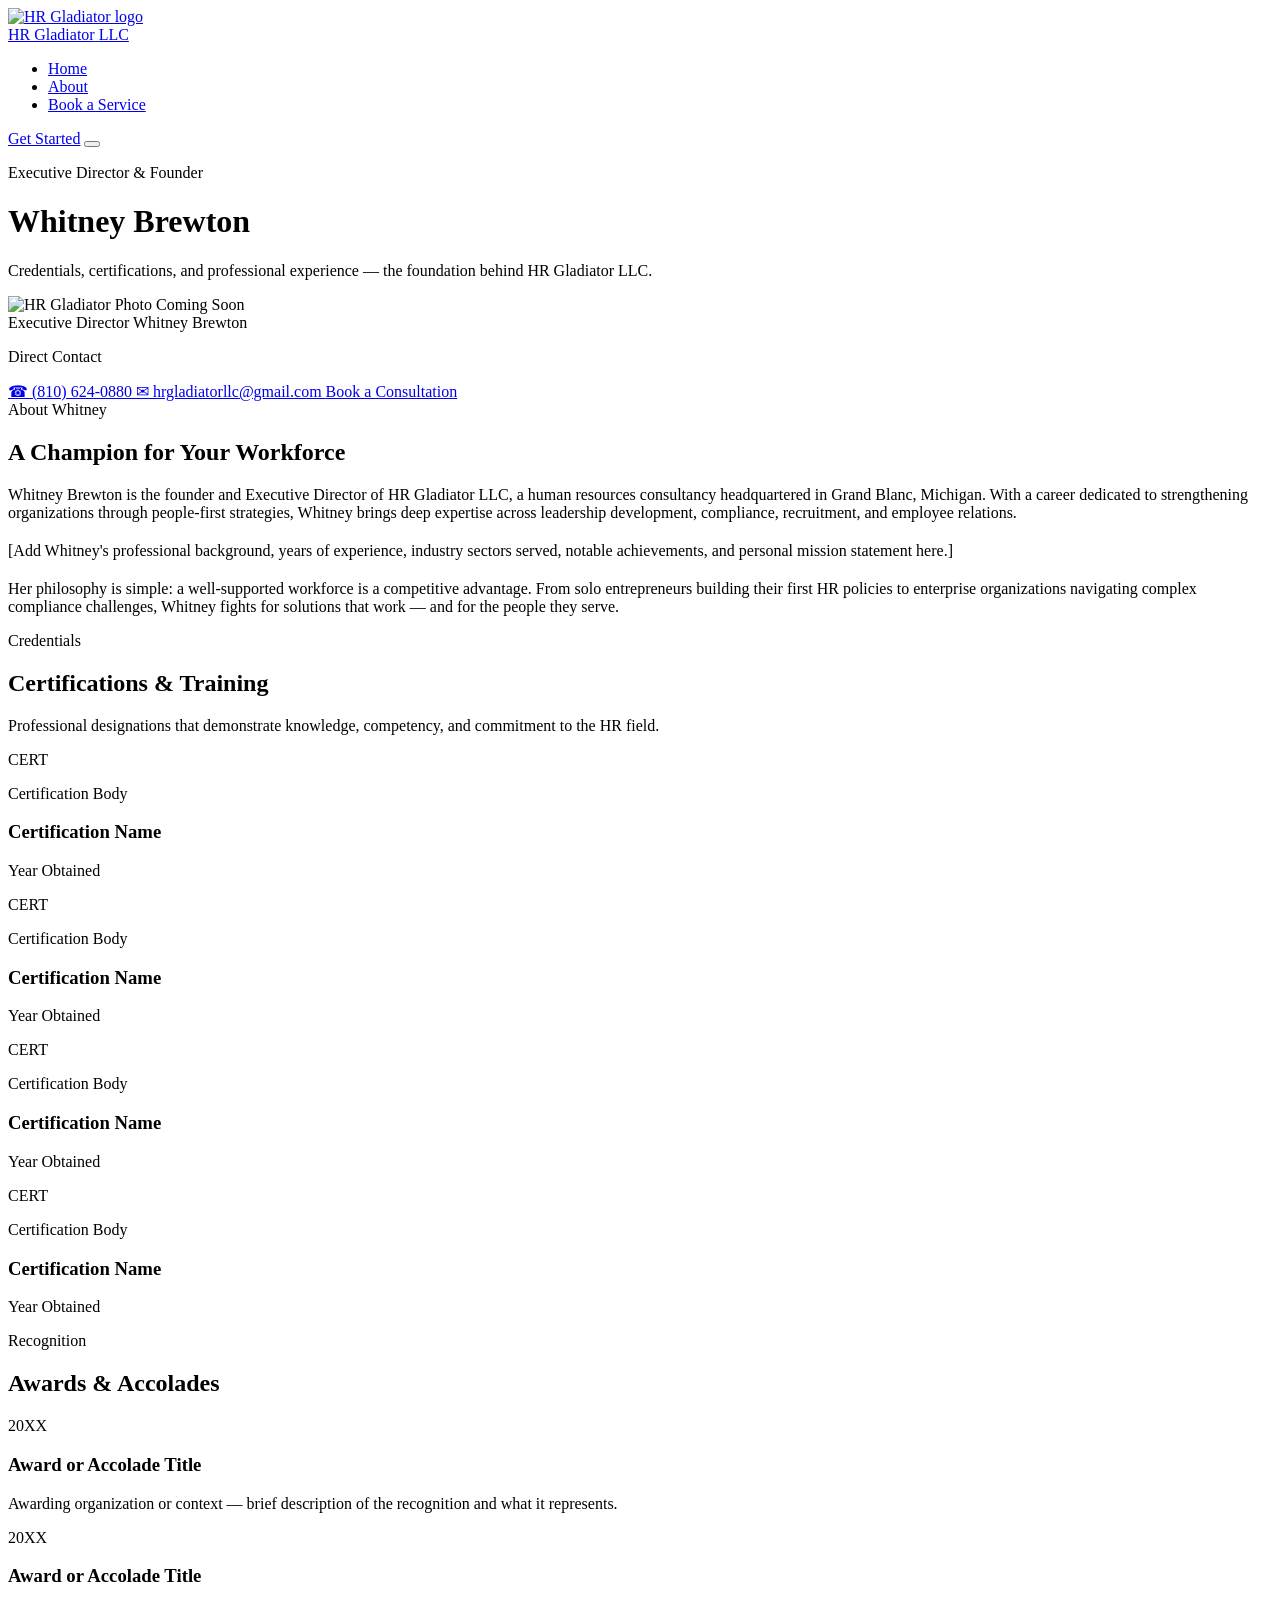
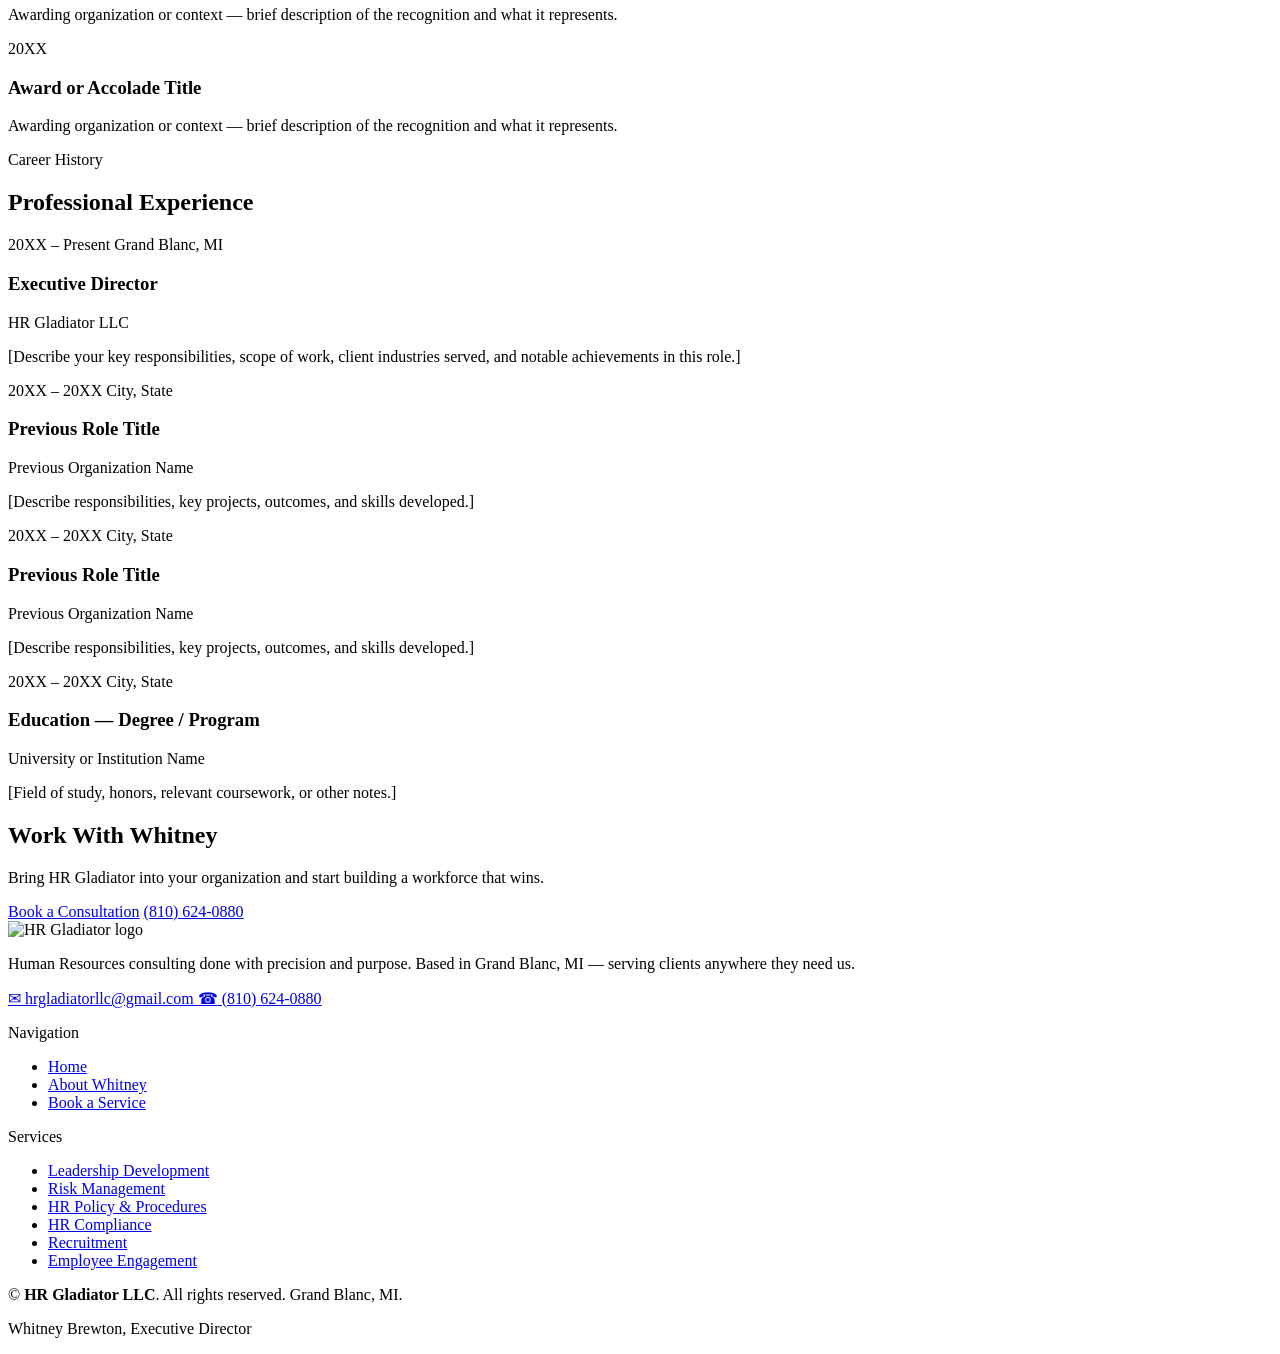
==== about.html @ ff7f99c1 "Added Bones to UI/UX Functions" ====
<!DOCTYPE html>
<html lang="en">
<head>
  <meta charset="UTF-8" />
  <meta name="viewport" content="width=device-width, initial-scale=1.0" />
  <title>About Whitney Brewton — HR Gladiator LLC</title>
  <meta name="description" content="Meet Whitney Brewton, Executive Director of HR Gladiator LLC — her credentials, certifications, and professional experience." />
  <link rel="stylesheet" href="css/styles.css" />
  <link rel="stylesheet" href="css/about.css" />
  <link rel="icon" type="image/png" href="assets/logo-transparent.png" />
</head>
<body>

  <!-- ===== NAVIGATION ===== -->
  <nav class="nav" role="navigation" aria-label="Main navigation">
    <div class="nav__inner">
      <a href="index.html" class="nav__logo" aria-label="HR Gladiator home">
        <img src="assets/logo-transparent.png" alt="HR Gladiator logo" />
        <div class="nav__logo-text">
          <span class="nav__logo-name">HR Gladiator</span>
          <span class="nav__logo-sub">LLC</span>
        </div>
      </a>

      <ul class="nav__links" role="list">
        <li><a href="index.html"   class="nav__link">Home</a></li>
        <li><a href="about.html"   class="nav__link">About</a></li>
        <li><a href="contact.html" class="nav__link">Book a Service</a></li>
      </ul>

      <a href="contact.html" class="btn btn-primary nav__cta">Get Started</a>

      <button class="nav__hamburger" aria-label="Toggle menu" aria-expanded="false">
        <span></span><span></span><span></span>
      </button>
    </div>
  </nav>

  <!-- ===== PAGE HEADER ===== -->
  <header class="page-header">
    <div class="page-header__inner">
      <p class="page-header__label">Executive Director & Founder</p>
      <h1 class="page-header__title">Whitney <span>Brewton</span></h1>
      <p class="page-header__sub">Credentials, certifications, and professional experience — the foundation behind HR Gladiator LLC.</p>
    </div>
  </header>

  <!-- ===== BIO SECTION ===== -->
  <section class="bio" aria-labelledby="bio-heading">
    <div class="container bio__grid">

      <div class="bio__photo-col reveal">
        <div class="bio__photo-frame">
          <!-- Photo placeholder — replace src with Whitney's professional photo -->
          <div class="bio__photo-placeholder" aria-label="Whitney Brewton professional photo">
            <img src="assets/logo-transparent.png" alt="HR Gladiator" class="bio__photo-logo" />
            <span>Photo Coming Soon</span>
          </div>
          <div class="bio__photo-badge">
            <span class="bio__photo-badge-title">Executive Director</span>
            <span class="bio__photo-badge-name">Whitney Brewton</span>
          </div>
        </div>

        <div class="bio__contact-card">
          <p class="bio__contact-heading">Direct Contact</p>
          <a href="tel:8106240880" class="bio__contact-link">
            <span class="bio__contact-icon">☎</span>
            (810) 624-0880
          </a>
          <a href="mailto:hrgladiatorllc@gmail.com" class="bio__contact-link">
            <span class="bio__contact-icon">✉</span>
            hrgladiatorllc@gmail.com
          </a>
          <a href="contact.html" class="btn btn-primary" style="width:100%;justify-content:center;margin-top:1.25rem;">
            Book a Consultation
          </a>
        </div>
      </div>

      <div class="bio__text reveal">
        <span class="section-label">About Whitney</span>
        <h2 class="section-title" id="bio-heading">A Champion for <span>Your Workforce</span></h2>
        <div class="slash-divider"></div>

        <!-- ✏️ Replace the placeholder text below with Whitney's actual bio -->
        <p>
          Whitney Brewton is the founder and Executive Director of HR Gladiator LLC, 
          a human resources consultancy headquartered in Grand Blanc, Michigan. With a 
          career dedicated to strengthening organizations through people-first strategies, 
          Whitney brings deep expertise across leadership development, compliance, recruitment, 
          and employee relations.
        </p>
        <p style="margin-top:1.25rem;">
          [Add Whitney's professional background, years of experience, industry sectors served, 
          notable achievements, and personal mission statement here.]
        </p>
        <p style="margin-top:1.25rem;">
          Her philosophy is simple: a well-supported workforce is a competitive advantage. 
          From solo entrepreneurs building their first HR policies to enterprise organizations 
          navigating complex compliance challenges, Whitney fights for solutions that work — 
          and for the people they serve.
        </p>
      </div>

    </div>
  </section>

  <!-- ===== CERTIFICATIONS ===== -->
  <section class="certs" aria-labelledby="certs-heading">
    <div class="container">
      <div class="certs__header reveal">
        <span class="section-label">Credentials</span>
        <h2 class="section-title" id="certs-heading">Certifications &amp; <span>Training</span></h2>
        <div class="slash-divider"></div>
        <p class="section-intro">Professional designations that demonstrate knowledge, competency, and commitment to the HR field.</p>
      </div>

      <div class="certs__grid">

        <!-- ✏️ Add / edit certification cards below as needed -->

        <article class="cert-card reveal">
          <div class="cert-card__badge">
            <span>CERT</span>
          </div>
          <div class="cert-card__body">
            <p class="cert-card__issuer">Certification Body</p>
            <h3 class="cert-card__title">Certification Name</h3>
            <p class="cert-card__year">Year Obtained</p>
          </div>
        </article>

        <article class="cert-card reveal">
          <div class="cert-card__badge cert-card__badge--gold">
            <span>CERT</span>
          </div>
          <div class="cert-card__body">
            <p class="cert-card__issuer">Certification Body</p>
            <h3 class="cert-card__title">Certification Name</h3>
            <p class="cert-card__year">Year Obtained</p>
          </div>
        </article>

        <article class="cert-card reveal">
          <div class="cert-card__badge">
            <span>CERT</span>
          </div>
          <div class="cert-card__body">
            <p class="cert-card__issuer">Certification Body</p>
            <h3 class="cert-card__title">Certification Name</h3>
            <p class="cert-card__year">Year Obtained</p>
          </div>
        </article>

        <article class="cert-card reveal">
          <div class="cert-card__badge cert-card__badge--gold">
            <span>CERT</span>
          </div>
          <div class="cert-card__body">
            <p class="cert-card__issuer">Certification Body</p>
            <h3 class="cert-card__title">Certification Name</h3>
            <p class="cert-card__year">Year Obtained</p>
          </div>
        </article>

      </div>
    </div>
  </section>

  <!-- ===== ACCOLADES ===== -->
  <section class="accolades" aria-labelledby="accolades-heading">
    <div class="container">
      <div class="accolades__header reveal">
        <span class="section-label">Recognition</span>
        <h2 class="section-title" id="accolades-heading">Awards &amp; <span>Accolades</span></h2>
        <div class="slash-divider"></div>
      </div>

      <div class="accolades__list">

        <!-- ✏️ Add / edit accolade rows below as needed -->

        <article class="accolade-row reveal">
          <div class="accolade-row__year">20XX</div>
          <div class="accolade-row__divider" aria-hidden="true"></div>
          <div class="accolade-row__content">
            <h3>Award or Accolade Title</h3>
            <p>Awarding organization or context — brief description of the recognition and what it represents.</p>
          </div>
        </article>

        <article class="accolade-row reveal">
          <div class="accolade-row__year">20XX</div>
          <div class="accolade-row__divider" aria-hidden="true"></div>
          <div class="accolade-row__content">
            <h3>Award or Accolade Title</h3>
            <p>Awarding organization or context — brief description of the recognition and what it represents.</p>
          </div>
        </article>

        <article class="accolade-row reveal">
          <div class="accolade-row__year">20XX</div>
          <div class="accolade-row__divider" aria-hidden="true"></div>
          <div class="accolade-row__content">
            <h3>Award or Accolade Title</h3>
            <p>Awarding organization or context — brief description of the recognition and what it represents.</p>
          </div>
        </article>

      </div>
    </div>
  </section>

  <!-- ===== EXPERIENCE TIMELINE ===== -->
  <section class="experience" aria-labelledby="exp-heading">
    <div class="container">
      <div class="experience__header reveal">
        <span class="section-label">Career History</span>
        <h2 class="section-title" id="exp-heading">Professional <span>Experience</span></h2>
        <div class="slash-divider"></div>
      </div>

      <div class="timeline">

        <!-- ✏️ Add / edit timeline entries below as needed. Most recent first. -->

        <article class="timeline-entry reveal">
          <div class="timeline-entry__dot" aria-hidden="true"></div>
          <div class="timeline-entry__card">
            <div class="timeline-entry__meta">
              <span class="timeline-entry__dates">20XX – Present</span>
              <span class="timeline-entry__location">Grand Blanc, MI</span>
            </div>
            <h3 class="timeline-entry__role">Executive Director</h3>
            <p class="timeline-entry__org">HR Gladiator LLC</p>
            <p class="timeline-entry__desc">
              [Describe your key responsibilities, scope of work, client industries served, 
              and notable achievements in this role.]
            </p>
          </div>
        </article>

        <article class="timeline-entry reveal">
          <div class="timeline-entry__dot" aria-hidden="true"></div>
          <div class="timeline-entry__card">
            <div class="timeline-entry__meta">
              <span class="timeline-entry__dates">20XX – 20XX</span>
              <span class="timeline-entry__location">City, State</span>
            </div>
            <h3 class="timeline-entry__role">Previous Role Title</h3>
            <p class="timeline-entry__org">Previous Organization Name</p>
            <p class="timeline-entry__desc">
              [Describe responsibilities, key projects, outcomes, and skills developed.]
            </p>
          </div>
        </article>

        <article class="timeline-entry reveal">
          <div class="timeline-entry__dot" aria-hidden="true"></div>
          <div class="timeline-entry__card">
            <div class="timeline-entry__meta">
              <span class="timeline-entry__dates">20XX – 20XX</span>
              <span class="timeline-entry__location">City, State</span>
            </div>
            <h3 class="timeline-entry__role">Previous Role Title</h3>
            <p class="timeline-entry__org">Previous Organization Name</p>
            <p class="timeline-entry__desc">
              [Describe responsibilities, key projects, outcomes, and skills developed.]
            </p>
          </div>
        </article>

        <article class="timeline-entry reveal">
          <div class="timeline-entry__dot" aria-hidden="true"></div>
          <div class="timeline-entry__card">
            <div class="timeline-entry__meta">
              <span class="timeline-entry__dates">20XX – 20XX</span>
              <span class="timeline-entry__location">City, State</span>
            </div>
            <h3 class="timeline-entry__role">Education — Degree / Program</h3>
            <p class="timeline-entry__org">University or Institution Name</p>
            <p class="timeline-entry__desc">
              [Field of study, honors, relevant coursework, or other notes.]
            </p>
          </div>
        </article>

      </div>
    </div>
  </section>

  <!-- ===== CTA BAND ===== -->
  <section class="cta-band" aria-label="Call to action">
    <div class="cta-band__slash" aria-hidden="true"></div>
    <div class="container cta-band__inner reveal">
      <div class="cta-band__text">
        <h2>Work With Whitney</h2>
        <p>Bring HR Gladiator into your organization and start building a workforce that wins.</p>
      </div>
      <div class="cta-band__actions">
        <a href="contact.html" class="btn btn-primary">Book a Consultation</a>
        <a href="tel:8106240880" class="btn btn-outline">(810) 624-0880</a>
      </div>
    </div>
  </section>

  <!-- ===== FOOTER ===== -->
  <footer class="footer" role="contentinfo">
    <div class="footer__grid">
      <div class="footer__brand">
        <img src="assets/logo-transparent.png" alt="HR Gladiator logo" />
        <p>Human Resources consulting done with precision and purpose. Based in Grand Blanc, MI — serving clients anywhere they need us.</p>
        <a href="mailto:hrgladiatorllc@gmail.com" class="footer__contact-item">
          <span class="icon">✉</span> hrgladiatorllc@gmail.com
        </a>
        <a href="tel:8106240880" class="footer__contact-item">
          <span class="icon">☎</span> (810) 624-0880
        </a>
      </div>

      <div>
        <p class="footer__heading">Navigation</p>
        <ul class="footer__links">
          <li><a href="index.html">Home</a></li>
          <li><a href="about.html">About Whitney</a></li>
          <li><a href="contact.html">Book a Service</a></li>
        </ul>
      </div>

      <div>
        <p class="footer__heading">Services</p>
        <ul class="footer__links">
          <li><a href="contact.html">Leadership Development</a></li>
          <li><a href="contact.html">Risk Management</a></li>
          <li><a href="contact.html">HR Policy &amp; Procedures</a></li>
          <li><a href="contact.html">HR Compliance</a></li>
          <li><a href="contact.html">Recruitment</a></li>
          <li><a href="contact.html">Employee Engagement</a></li>
        </ul>
      </div>
    </div>

    <div class="footer__bottom">
      <p class="footer__copy">&copy; <span id="footer-year"></span> <strong>HR Gladiator LLC</strong>. All rights reserved. Grand Blanc, MI.</p>
      <p class="footer__copy">Whitney Brewton, Executive Director</p>
    </div>
  </footer>

  <script src="js/nav.js"></script>
  <script src="js/about.js"></script>
</body>
</html>
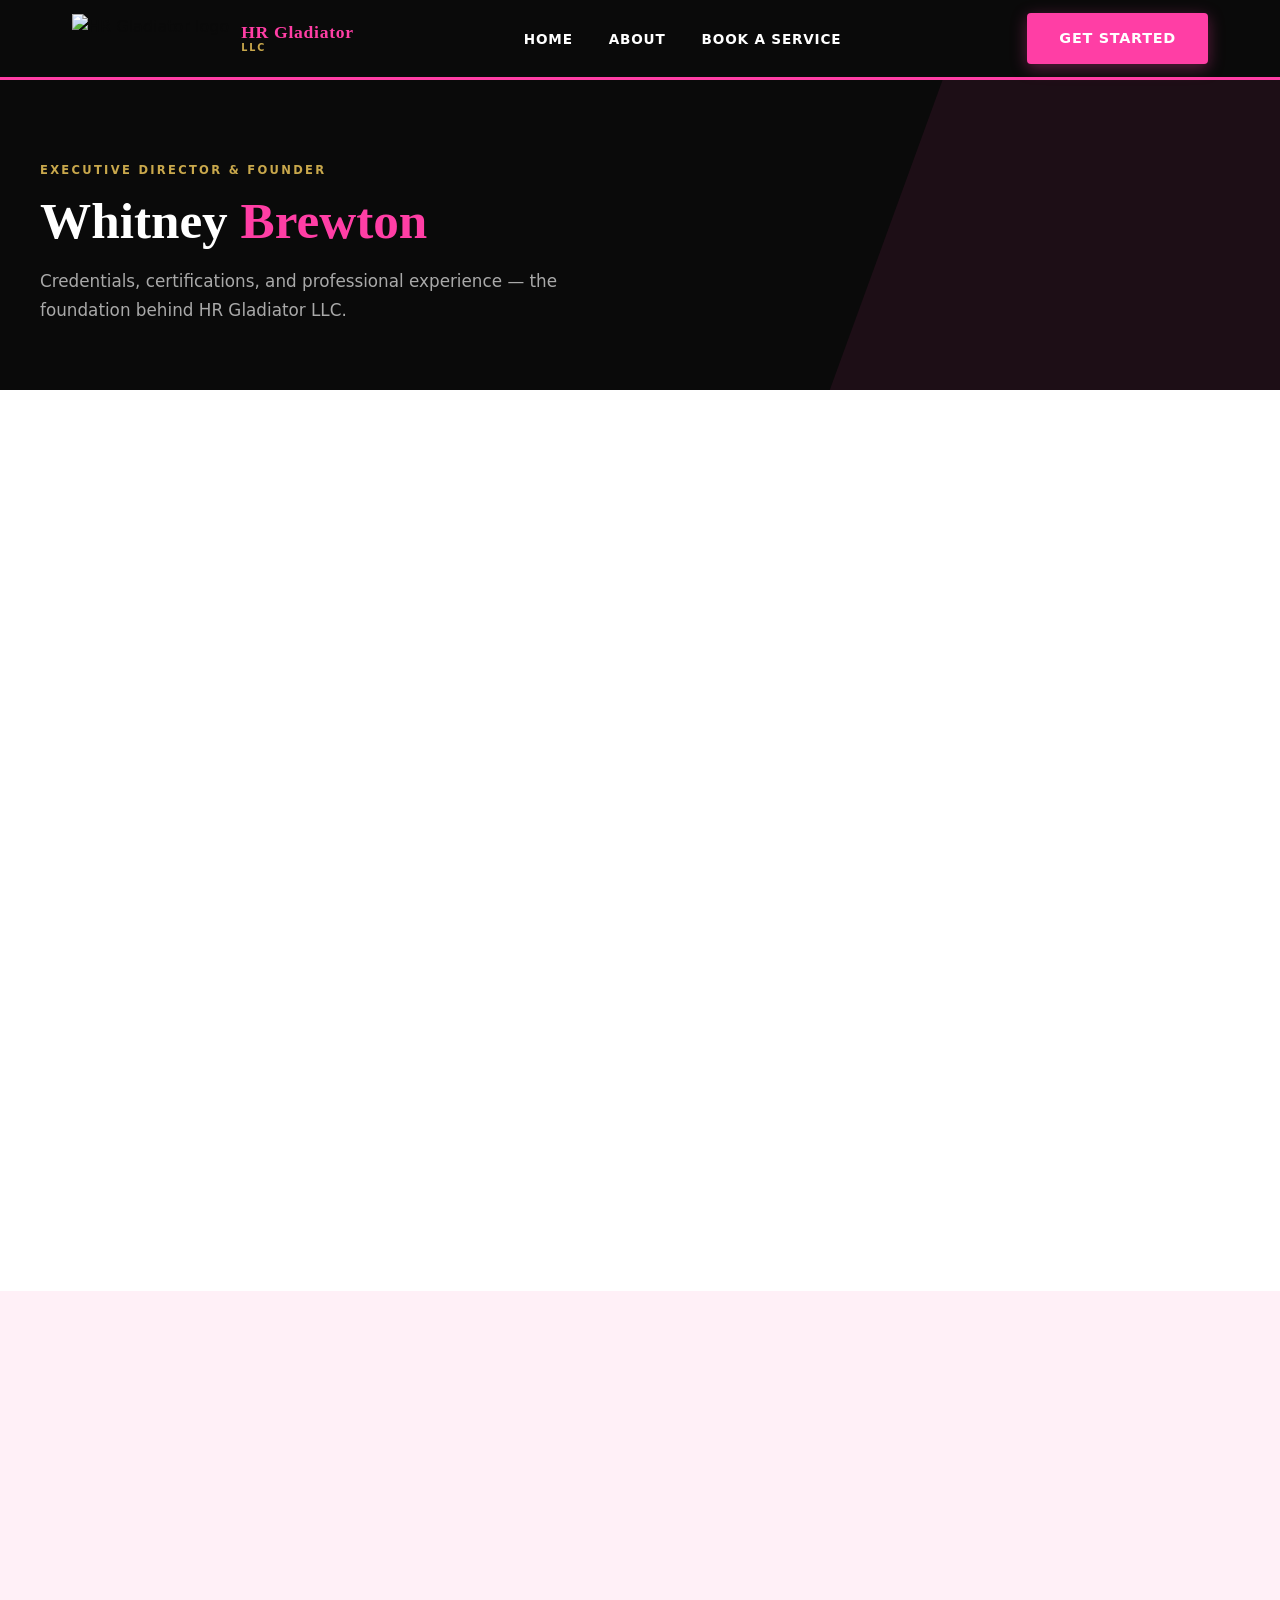
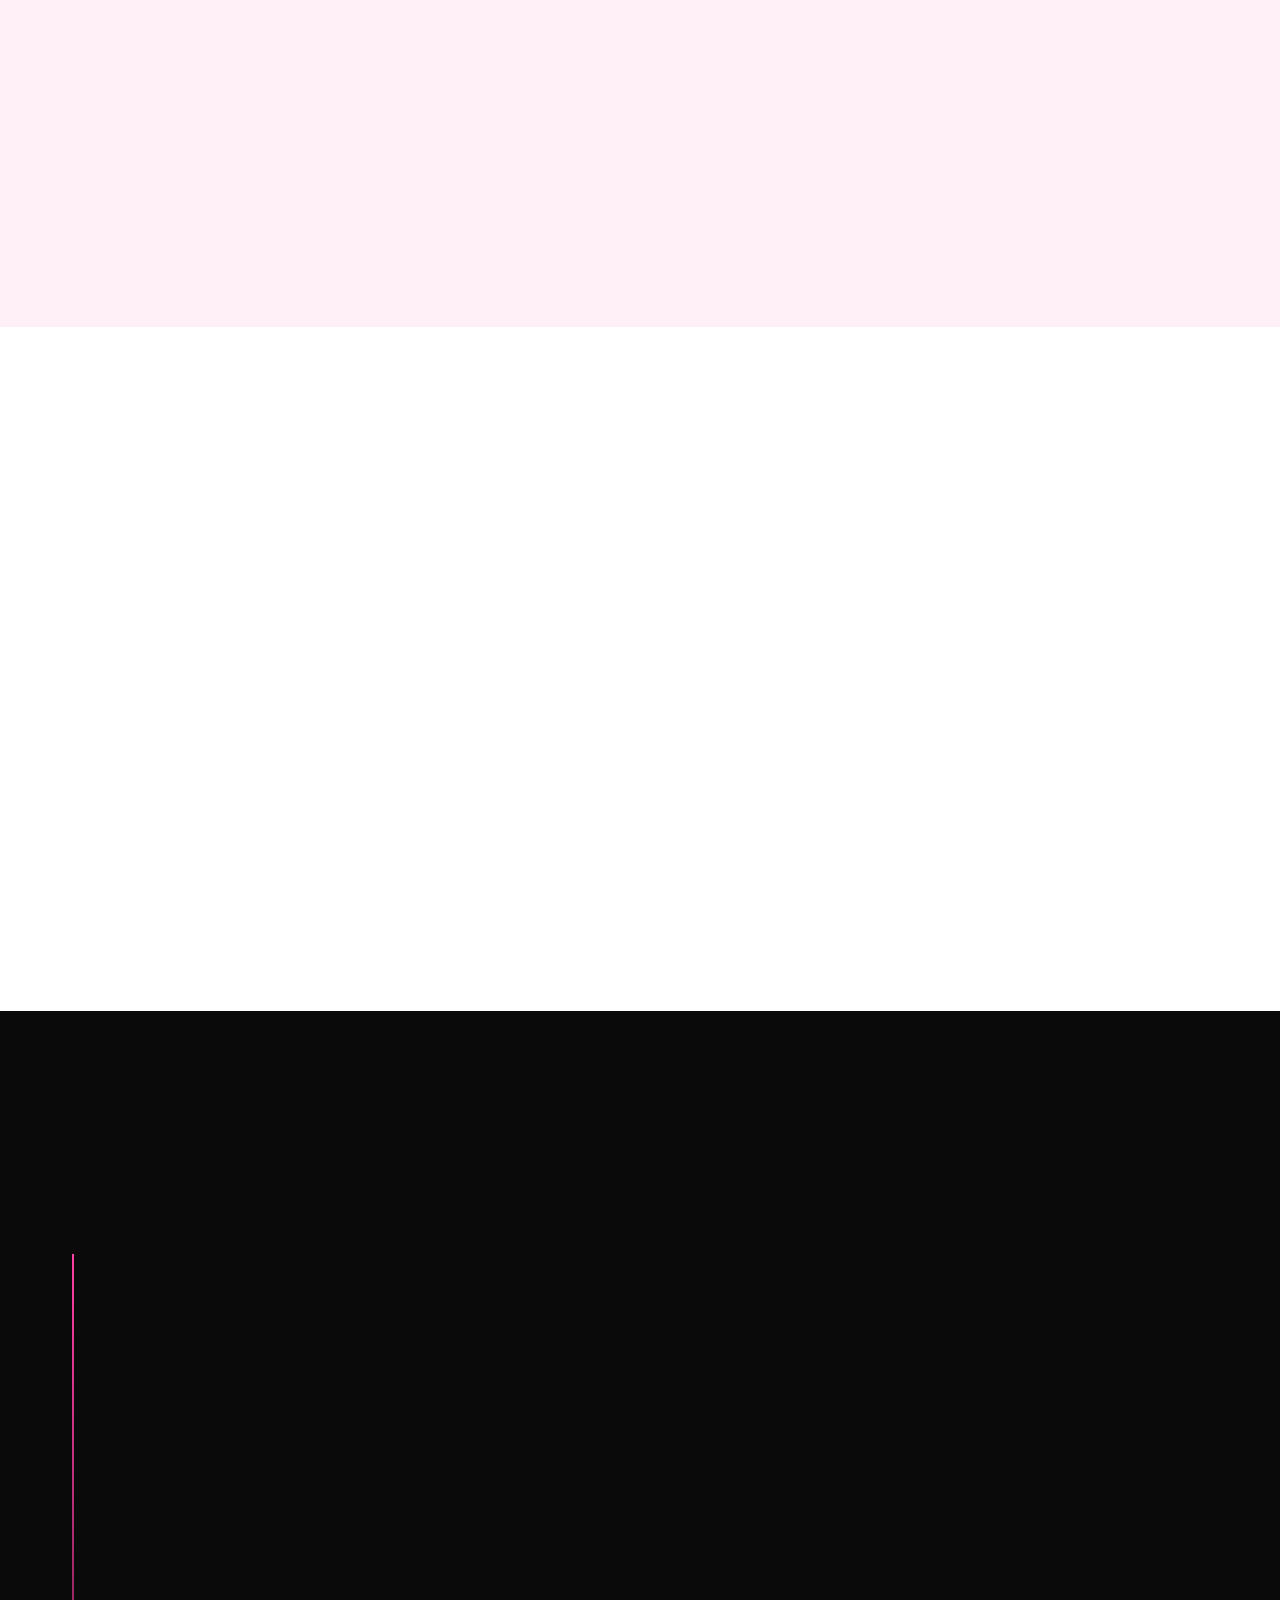
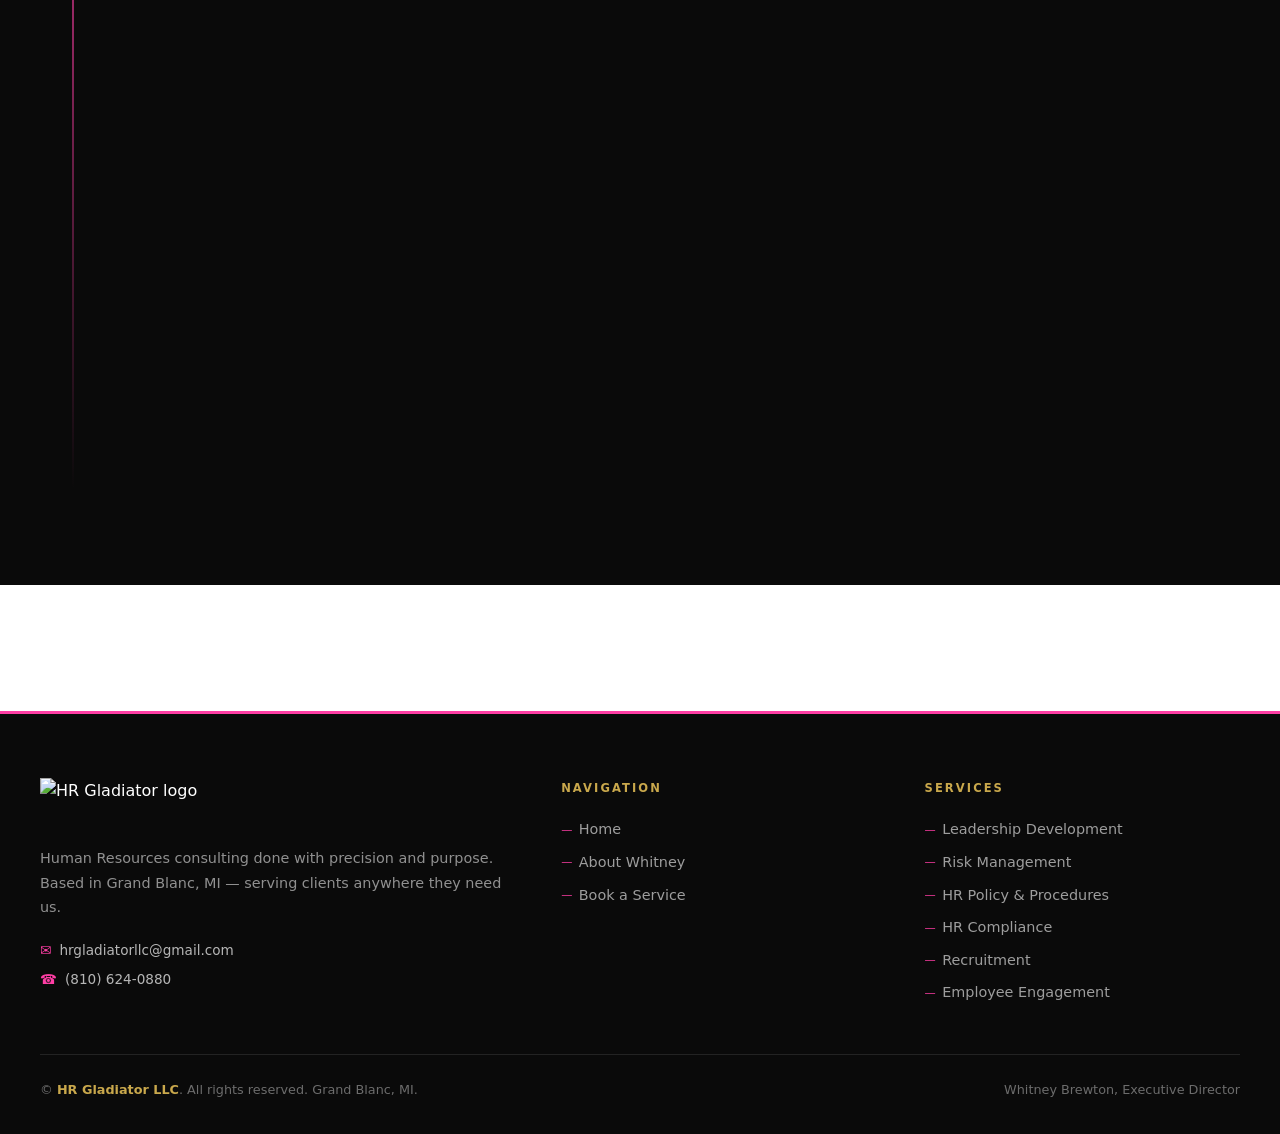
==== commit 7bbe599e: "Update stylesheet links in about.html" ====
--- a/about.html
+++ b/about.html
@@ -5,8 +5,8 @@
   <meta name="viewport" content="width=device-width, initial-scale=1.0" />
   <title>About Whitney Brewton — HR Gladiator LLC</title>
   <meta name="description" content="Meet Whitney Brewton, Executive Director of HR Gladiator LLC — her credentials, certifications, and professional experience." />
-  <link rel="stylesheet" href="css/styles.css" />
-  <link rel="stylesheet" href="css/about.css" />
+  <link rel="stylesheet" href="styles.css" />
+  <link rel="stylesheet" href="about.css" />
   <link rel="icon" type="image/png" href="assets/logo-transparent.png" />
 </head>
 <body>
--- a/styles.css
+++ b/styles.css
@@ -0,0 +1,527 @@
+/* ============================================
+   HR GLADIATOR — Global Styles
+   Colors: White, Hot Pink, Black, Gold
+   ============================================ */
+
+@import url('https://fonts.googleapis.com/css2?family=Playfair+Display:wght@400;700;900&family=Inter:wght@300;400;500;600;700&display=swap');
+
+/* ---------- CSS Variables ---------- */
+:root {
+  --pink: #FF3EA5;
+  --pink-light: #FF75C0;
+  --pink-dark: #D4007A;
+  --gold: #C9A84C;
+  --gold-light: #E8C96B;
+  --black: #0A0A0A;
+  --black-soft: #1A1A1A;
+  --white: #FFFFFF;
+  --blush: #FFF0F7;
+  --gray-light: #F5F5F5;
+  --gray-mid: #E0E0E0;
+  --gray-text: #555555;
+
+  --font-display: 'Playfair Display', Georgia, serif;
+  --font-body: 'Inter', system-ui, sans-serif;
+
+  --nav-h: 80px;
+  --radius: 4px;
+  --transition: 0.25s ease;
+  --shadow: 0 4px 24px rgba(0,0,0,0.10);
+  --shadow-lg: 0 12px 48px rgba(0,0,0,0.15);
+}
+
+/* ---------- Reset ---------- */
+*, *::before, *::after { box-sizing: border-box; margin: 0; padding: 0; }
+
+html { scroll-behavior: smooth; font-size: 16px; }
+
+body {
+  font-family: var(--font-body);
+  color: var(--black);
+  background: var(--white);
+  line-height: 1.6;
+  overflow-x: hidden;
+}
+
+img { max-width: 100%; display: block; }
+a { color: inherit; text-decoration: none; }
+ul { list-style: none; }
+button { cursor: pointer; border: none; background: none; font-family: inherit; }
+
+/* ---------- Typography ---------- */
+h1, h2, h3, h4 { font-family: var(--font-display); line-height: 1.15; }
+
+h1 { font-size: clamp(2.4rem, 5vw, 4rem); font-weight: 900; }
+h2 { font-size: clamp(1.8rem, 3vw, 2.8rem); font-weight: 700; }
+h3 { font-size: clamp(1.2rem, 2vw, 1.6rem); font-weight: 700; }
+h4 { font-size: 1.1rem; font-weight: 600; }
+p  { font-size: 1rem; line-height: 1.75; color: var(--gray-text); }
+
+/* ---------- Utility ---------- */
+.container {
+  max-width: 1200px;
+  margin: 0 auto;
+  padding: 0 2rem;
+}
+
+.section-label {
+  font-family: var(--font-body);
+  font-size: 0.72rem;
+  font-weight: 700;
+  letter-spacing: 0.2em;
+  text-transform: uppercase;
+  color: var(--gold);
+  margin-bottom: 0.75rem;
+  display: block;
+}
+
+.section-title {
+  font-family: var(--font-display);
+  font-size: clamp(1.8rem, 3vw, 2.6rem);
+  font-weight: 900;
+  color: var(--black);
+  margin-bottom: 1rem;
+}
+
+.section-title span { color: var(--pink); }
+
+.section-intro {
+  font-size: 1.05rem;
+  color: var(--gray-text);
+  max-width: 600px;
+  line-height: 1.8;
+}
+
+/* Slash divider — signature motif from the logo */
+.slash-divider {
+  width: 60px;
+  height: 4px;
+  background: linear-gradient(90deg, var(--pink), var(--gold));
+  transform: skewX(-20deg);
+  margin: 1.25rem 0 2rem;
+  border-radius: 2px;
+}
+
+/* ---------- Buttons ---------- */
+.btn {
+  display: inline-flex;
+  align-items: center;
+  gap: 0.5rem;
+  padding: 0.85rem 2rem;
+  font-family: var(--font-body);
+  font-size: 0.9rem;
+  font-weight: 700;
+  letter-spacing: 0.05em;
+  text-transform: uppercase;
+  border-radius: var(--radius);
+  transition: var(--transition);
+  white-space: nowrap;
+}
+
+.btn-primary {
+  background: var(--pink);
+  color: var(--white);
+  box-shadow: 0 4px 16px rgba(255,62,165,0.35);
+}
+.btn-primary:hover {
+  background: var(--pink-dark);
+  transform: translateY(-2px);
+  box-shadow: 0 8px 24px rgba(255,62,165,0.45);
+}
+
+.btn-outline {
+  border: 2px solid var(--white);
+  color: var(--white);
+}
+.btn-outline:hover {
+  background: var(--white);
+  color: var(--black);
+}
+
+.btn-gold {
+  background: var(--gold);
+  color: var(--black);
+  font-weight: 700;
+}
+.btn-gold:hover {
+  background: var(--gold-light);
+  transform: translateY(-2px);
+}
+
+/* ---------- Navigation ---------- */
+.nav {
+  position: fixed;
+  top: 0;
+  left: 0;
+  right: 0;
+  z-index: 100;
+  height: var(--nav-h);
+  background: var(--black);
+  display: flex;
+  align-items: center;
+  border-bottom: 3px solid var(--pink);
+  transition: var(--transition);
+}
+
+.nav.scrolled {
+  box-shadow: 0 4px 24px rgba(0,0,0,0.3);
+}
+
+.nav__inner {
+  max-width: 1200px;
+  margin: 0 auto;
+  padding: 0 2rem;
+  width: 100%;
+  display: flex;
+  align-items: center;
+  justify-content: space-between;
+}
+
+.nav__logo {
+  display: flex;
+  align-items: center;
+  gap: 0.75rem;
+}
+
+.nav__logo img {
+  height: 48px;
+  width: auto;
+}
+
+.nav__logo-text {
+  display: flex;
+  flex-direction: column;
+  line-height: 1;
+}
+
+.nav__logo-name {
+  font-family: var(--font-display);
+  font-size: 1.1rem;
+  font-weight: 900;
+  color: var(--pink);
+  letter-spacing: 0.04em;
+}
+
+.nav__logo-sub {
+  font-size: 0.6rem;
+  font-weight: 600;
+  letter-spacing: 0.2em;
+  text-transform: uppercase;
+  color: var(--gold);
+  margin-top: 2px;
+}
+
+.nav__links {
+  display: flex;
+  align-items: center;
+  gap: 0.25rem;
+}
+
+.nav__link {
+  position: relative;
+  padding: 0.5rem 1rem;
+  font-size: 0.85rem;
+  font-weight: 600;
+  letter-spacing: 0.06em;
+  text-transform: uppercase;
+  color: var(--white);
+  transition: color var(--transition);
+}
+
+.nav__link::after {
+  content: '';
+  position: absolute;
+  bottom: 0;
+  left: 1rem;
+  right: 1rem;
+  height: 2px;
+  background: var(--gold);
+  transform: scaleX(0);
+  transition: transform var(--transition);
+}
+
+.nav__link:hover,
+.nav__link.active {
+  color: var(--pink);
+}
+
+.nav__link.active::after,
+.nav__link:hover::after {
+  transform: scaleX(1);
+}
+
+.nav__cta {
+  margin-left: 1rem;
+}
+
+.nav__hamburger {
+  display: none;
+  flex-direction: column;
+  gap: 5px;
+  padding: 4px;
+}
+
+.nav__hamburger span {
+  display: block;
+  width: 26px;
+  height: 2px;
+  background: var(--white);
+  transition: var(--transition);
+}
+
+/* ---------- Page Header (sub-pages) ---------- */
+.page-header {
+  margin-top: var(--nav-h);
+  background: var(--black);
+  padding: 5rem 2rem 4rem;
+  position: relative;
+  overflow: hidden;
+}
+
+.page-header::before {
+  content: '';
+  position: absolute;
+  top: -50%;
+  right: -10%;
+  width: 500px;
+  height: 500px;
+  background: var(--pink);
+  opacity: 0.08;
+  transform: skewX(-20deg);
+  pointer-events: none;
+}
+
+.page-header__inner {
+  max-width: 1200px;
+  margin: 0 auto;
+}
+
+.page-header__label {
+  font-size: 0.72rem;
+  font-weight: 700;
+  letter-spacing: 0.2em;
+  text-transform: uppercase;
+  color: var(--gold);
+  margin-bottom: 0.75rem;
+}
+
+.page-header__title {
+  font-family: var(--font-display);
+  font-size: clamp(2rem, 4vw, 3.2rem);
+  font-weight: 900;
+  color: var(--white);
+  margin-bottom: 1rem;
+}
+
+.page-header__title span { color: var(--pink); }
+
+.page-header__sub {
+  font-size: 1.05rem;
+  color: rgba(255,255,255,0.65);
+  max-width: 560px;
+}
+
+/* ---------- Footer ---------- */
+.footer {
+  background: var(--black);
+  color: var(--white);
+  padding: 4rem 2rem 2rem;
+  border-top: 3px solid var(--pink);
+}
+
+.footer__grid {
+  max-width: 1200px;
+  margin: 0 auto;
+  display: grid;
+  grid-template-columns: 1.5fr 1fr 1fr;
+  gap: 3rem;
+  padding-bottom: 2.5rem;
+  border-bottom: 1px solid rgba(255,255,255,0.1);
+}
+
+.footer__brand img {
+  height: 52px;
+  width: auto;
+  margin-bottom: 1rem;
+}
+
+.footer__brand p {
+  font-size: 0.9rem;
+  color: rgba(255,255,255,0.55);
+  line-height: 1.7;
+  margin-bottom: 1.25rem;
+}
+
+.footer__contact-item {
+  display: flex;
+  align-items: center;
+  gap: 0.5rem;
+  font-size: 0.85rem;
+  color: rgba(255,255,255,0.7);
+  margin-bottom: 0.5rem;
+}
+
+.footer__contact-item .icon { color: var(--pink); }
+
+.footer__heading {
+  font-family: var(--font-body);
+  font-size: 0.72rem;
+  font-weight: 700;
+  letter-spacing: 0.18em;
+  text-transform: uppercase;
+  color: var(--gold);
+  margin-bottom: 1.25rem;
+}
+
+.footer__links li { margin-bottom: 0.6rem; }
+
+.footer__links a {
+  font-size: 0.9rem;
+  color: rgba(255,255,255,0.6);
+  transition: color var(--transition);
+  display: flex;
+  align-items: center;
+  gap: 0.4rem;
+}
+
+.footer__links a::before {
+  content: '—';
+  color: var(--pink);
+  font-size: 0.7rem;
+}
+
+.footer__links a:hover { color: var(--pink); }
+
+.footer__bottom {
+  max-width: 1200px;
+  margin: 0 auto;
+  padding-top: 1.5rem;
+  display: flex;
+  align-items: center;
+  justify-content: space-between;
+  flex-wrap: wrap;
+  gap: 1rem;
+}
+
+.footer__copy {
+  font-size: 0.8rem;
+  color: rgba(255,255,255,0.4);
+}
+
+.footer__copy strong { color: var(--gold); }
+
+/* ---------- Form Shared Styles ---------- */
+.form-group {
+  margin-bottom: 1.5rem;
+}
+
+.form-group label {
+  display: block;
+  font-size: 0.8rem;
+  font-weight: 700;
+  letter-spacing: 0.08em;
+  text-transform: uppercase;
+  color: var(--black);
+  margin-bottom: 0.5rem;
+}
+
+.form-group input,
+.form-group select,
+.form-group textarea {
+  width: 100%;
+  padding: 0.85rem 1.1rem;
+  border: 2px solid var(--gray-mid);
+  border-radius: var(--radius);
+  font-family: var(--font-body);
+  font-size: 0.95rem;
+  color: var(--black);
+  background: var(--white);
+  transition: border-color var(--transition), box-shadow var(--transition);
+  outline: none;
+}
+
+.form-group input:focus,
+.form-group select:focus,
+.form-group textarea:focus {
+  border-color: var(--pink);
+  box-shadow: 0 0 0 3px rgba(255,62,165,0.12);
+}
+
+.form-group textarea { resize: vertical; min-height: 130px; }
+
+/* Toast notification */
+.toast {
+  position: fixed;
+  bottom: 2rem;
+  right: 2rem;
+  padding: 1rem 1.5rem;
+  background: var(--black);
+  color: var(--white);
+  border-left: 4px solid var(--pink);
+  border-radius: var(--radius);
+  font-size: 0.9rem;
+  font-weight: 600;
+  box-shadow: var(--shadow-lg);
+  z-index: 9999;
+  transform: translateX(120%);
+  transition: transform 0.35s cubic-bezier(0.34, 1.56, 0.64, 1);
+}
+
+.toast.show { transform: translateX(0); }
+
+/* ---------- Animations ---------- */
+@keyframes fadeUp {
+  from { opacity: 0; transform: translateY(30px); }
+  to   { opacity: 1; transform: translateY(0); }
+}
+
+@keyframes fadeIn {
+  from { opacity: 0; }
+  to   { opacity: 1; }
+}
+
+.animate-up {
+  opacity: 0;
+  animation: fadeUp 0.7s ease forwards;
+}
+
+.animate-up.delay-1 { animation-delay: 0.15s; }
+.animate-up.delay-2 { animation-delay: 0.30s; }
+.animate-up.delay-3 { animation-delay: 0.45s; }
+.animate-up.delay-4 { animation-delay: 0.60s; }
+
+/* scroll-triggered reveal */
+.reveal {
+  opacity: 0;
+  transform: translateY(28px);
+  transition: opacity 0.65s ease, transform 0.65s ease;
+}
+
+.reveal.visible {
+  opacity: 1;
+  transform: translateY(0);
+}
+
+/* ---------- Responsive ---------- */
+@media (max-width: 900px) {
+  .nav__links { display: none; }
+  .nav__cta   { display: none; }
+  .nav__hamburger { display: flex; }
+
+  .nav__links.open {
+    display: flex;
+    flex-direction: column;
+    position: absolute;
+    top: var(--nav-h);
+    left: 0;
+    right: 0;
+    background: var(--black-soft);
+    padding: 1rem 0 1.5rem;
+    border-bottom: 2px solid var(--pink);
+    gap: 0;
+  }
+
+  .nav__link { padding: 0.75rem 2rem; }
+
+  .footer__grid { grid-template-columns: 1fr; gap: 2rem; }
+}
--- a/about.css
+++ b/about.css
@@ -0,0 +1,365 @@
+/* ============================================
+   HR GLADIATOR — About Page Styles
+   ============================================ */
+
+/* ---------- Bio Section ---------- */
+.bio {
+  padding: 6rem 0;
+  background: var(--white);
+}
+
+.bio__grid {
+  display: grid;
+  grid-template-columns: 340px 1fr;
+  gap: 5rem;
+  align-items: start;
+}
+
+.bio__photo-frame {
+  position: relative;
+  margin-bottom: 1.5rem;
+}
+
+.bio__photo-placeholder {
+  width: 100%;
+  aspect-ratio: 3/4;
+  background: linear-gradient(145deg, var(--black) 0%, #2a2a2a 100%);
+  border-radius: 6px;
+  display: flex;
+  flex-direction: column;
+  align-items: center;
+  justify-content: center;
+  gap: 1rem;
+  color: rgba(255,255,255,0.4);
+  font-size: 0.85rem;
+  font-weight: 600;
+  letter-spacing: 0.08em;
+  text-transform: uppercase;
+  border: 2px solid rgba(255,62,165,0.3);
+}
+
+.bio__photo-logo {
+  width: 80px;
+  opacity: 0.5;
+}
+
+.bio__photo-badge {
+  position: absolute;
+  bottom: -1px;
+  left: 0;
+  right: 0;
+  background: linear-gradient(90deg, var(--pink), var(--pink-dark));
+  padding: 0.85rem 1.25rem;
+  border-radius: 0 0 6px 6px;
+}
+
+.bio__photo-badge-title {
+  display: block;
+  font-size: 0.65rem;
+  font-weight: 700;
+  letter-spacing: 0.15em;
+  text-transform: uppercase;
+  color: rgba(255,255,255,0.75);
+  margin-bottom: 0.15rem;
+}
+
+.bio__photo-badge-name {
+  display: block;
+  font-family: var(--font-display);
+  font-size: 1.05rem;
+  font-weight: 700;
+  color: var(--white);
+}
+
+.bio__contact-card {
+  background: var(--blush);
+  border-radius: 6px;
+  padding: 1.5rem;
+  border: 1px solid rgba(255,62,165,0.15);
+}
+
+.bio__contact-heading {
+  font-size: 0.72rem;
+  font-weight: 700;
+  letter-spacing: 0.15em;
+  text-transform: uppercase;
+  color: var(--gold);
+  margin-bottom: 1rem;
+}
+
+.bio__contact-link {
+  display: flex;
+  align-items: center;
+  gap: 0.65rem;
+  font-size: 0.9rem;
+  font-weight: 600;
+  color: var(--black);
+  margin-bottom: 0.75rem;
+  transition: color var(--transition);
+}
+
+.bio__contact-link:hover { color: var(--pink); }
+
+.bio__contact-icon {
+  font-size: 1rem;
+  color: var(--pink);
+}
+
+/* ---------- Certifications ---------- */
+.certs {
+  padding: 6rem 0;
+  background: var(--blush);
+}
+
+.certs__header { margin-bottom: 3rem; }
+
+.certs__grid {
+  display: grid;
+  grid-template-columns: repeat(4, 1fr);
+  gap: 1.5rem;
+}
+
+.cert-card {
+  background: var(--white);
+  border-radius: 6px;
+  padding: 1.75rem;
+  box-shadow: var(--shadow);
+  display: flex;
+  flex-direction: column;
+  gap: 1rem;
+  transition: transform var(--transition), box-shadow var(--transition);
+  border-bottom: 3px solid var(--pink);
+}
+
+.cert-card:hover {
+  transform: translateY(-4px);
+  box-shadow: var(--shadow-lg);
+}
+
+.cert-card__badge {
+  width: 52px;
+  height: 52px;
+  background: var(--pink);
+  border-radius: 50%;
+  display: flex;
+  align-items: center;
+  justify-content: center;
+  font-size: 0.7rem;
+  font-weight: 900;
+  letter-spacing: 0.05em;
+  color: var(--white);
+  flex-shrink: 0;
+}
+
+.cert-card__badge--gold {
+  background: var(--gold);
+  color: var(--black);
+}
+
+.cert-card__body { flex: 1; }
+
+.cert-card__issuer {
+  font-size: 0.72rem;
+  font-weight: 700;
+  letter-spacing: 0.12em;
+  text-transform: uppercase;
+  color: var(--gold);
+  margin-bottom: 0.4rem;
+}
+
+.cert-card__title {
+  font-family: var(--font-body);
+  font-size: 0.95rem;
+  font-weight: 700;
+  color: var(--black);
+  line-height: 1.4;
+  margin-bottom: 0.5rem;
+}
+
+.cert-card__year {
+  font-size: 0.8rem;
+  color: var(--gray-text);
+}
+
+/* ---------- Accolades ---------- */
+.accolades {
+  padding: 6rem 0;
+  background: var(--white);
+}
+
+.accolades__header { margin-bottom: 3rem; }
+
+.accolades__list { display: flex; flex-direction: column; gap: 0; }
+
+.accolade-row {
+  display: grid;
+  grid-template-columns: 80px 2px 1fr;
+  gap: 0 2rem;
+  align-items: start;
+  padding: 2rem 0;
+  border-bottom: 1px solid var(--gray-mid);
+  transition: background var(--transition);
+}
+
+.accolade-row:first-of-type { border-top: 1px solid var(--gray-mid); }
+
+.accolade-row:hover { background: var(--blush); }
+
+.accolade-row__year {
+  font-family: var(--font-display);
+  font-size: 1.4rem;
+  font-weight: 900;
+  color: var(--pink);
+  padding-top: 0.2rem;
+}
+
+.accolade-row__divider {
+  background: var(--gray-mid);
+  width: 2px;
+  height: 100%;
+  position: relative;
+}
+
+.accolade-row__divider::before {
+  content: '';
+  position: absolute;
+  top: 6px;
+  left: 50%;
+  transform: translateX(-50%);
+  width: 8px;
+  height: 8px;
+  border-radius: 50%;
+  background: var(--pink);
+}
+
+.accolade-row__content h3 {
+  font-family: var(--font-body);
+  font-size: 1rem;
+  font-weight: 700;
+  color: var(--black);
+  margin-bottom: 0.4rem;
+}
+
+.accolade-row__content p {
+  font-size: 0.9rem;
+}
+
+/* ---------- Experience Timeline ---------- */
+.experience {
+  padding: 6rem 0;
+  background: var(--black);
+}
+
+.experience .section-label { color: var(--gold); }
+
+.experience .section-title { color: var(--white); }
+.experience .section-title span { color: var(--pink); }
+
+.experience .slash-divider { background: linear-gradient(90deg, var(--pink), var(--gold)); }
+
+.timeline {
+  position: relative;
+  padding-left: 2rem;
+  margin-top: 3rem;
+}
+
+.timeline::before {
+  content: '';
+  position: absolute;
+  left: 0;
+  top: 0;
+  bottom: 0;
+  width: 2px;
+  background: linear-gradient(to bottom, var(--pink), transparent);
+}
+
+.timeline-entry {
+  position: relative;
+  padding-left: 2.5rem;
+  padding-bottom: 3rem;
+}
+
+.timeline-entry:last-child { padding-bottom: 0; }
+
+.timeline-entry__dot {
+  position: absolute;
+  left: -2.5rem;
+  top: 0.35rem;
+  width: 14px;
+  height: 14px;
+  border-radius: 50%;
+  background: var(--pink);
+  border: 3px solid var(--black);
+  box-shadow: 0 0 0 2px var(--pink);
+}
+
+.timeline-entry__card {
+  background: rgba(255,255,255,0.04);
+  border: 1px solid rgba(255,255,255,0.1);
+  border-left: 3px solid var(--gold);
+  border-radius: 6px;
+  padding: 1.75rem 2rem;
+  transition: border-color var(--transition), background var(--transition);
+}
+
+.timeline-entry__card:hover {
+  background: rgba(255,255,255,0.07);
+  border-left-color: var(--pink);
+}
+
+.timeline-entry__meta {
+  display: flex;
+  align-items: center;
+  gap: 1rem;
+  margin-bottom: 0.75rem;
+  flex-wrap: wrap;
+}
+
+.timeline-entry__dates {
+  font-size: 0.75rem;
+  font-weight: 700;
+  letter-spacing: 0.1em;
+  text-transform: uppercase;
+  color: var(--gold);
+}
+
+.timeline-entry__location {
+  font-size: 0.75rem;
+  color: rgba(255,255,255,0.4);
+}
+
+.timeline-entry__role {
+  font-family: var(--font-body);
+  font-size: 1.05rem;
+  font-weight: 700;
+  color: var(--white);
+  margin-bottom: 0.2rem;
+}
+
+.timeline-entry__org {
+  font-size: 0.85rem;
+  font-weight: 600;
+  color: var(--pink);
+  margin-bottom: 0.75rem;
+}
+
+.timeline-entry__desc {
+  font-size: 0.9rem;
+  color: rgba(255,255,255,0.55);
+  line-height: 1.75;
+}
+
+/* ---------- CTA Band (from global, repeated here for dark bg override) ---------- */
+.cta-band { margin-top: 0; }
+
+/* ---------- Responsive ---------- */
+@media (max-width: 900px) {
+  .bio__grid { grid-template-columns: 1fr; gap: 3rem; }
+  .bio__photo-frame { max-width: 340px; margin: 0 auto 1.5rem; }
+  .certs__grid { grid-template-columns: repeat(2, 1fr); }
+}
+
+@media (max-width: 600px) {
+  .certs__grid { grid-template-columns: 1fr; }
+  .accolade-row { grid-template-columns: 60px 2px 1fr; gap: 0 1rem; }
+}
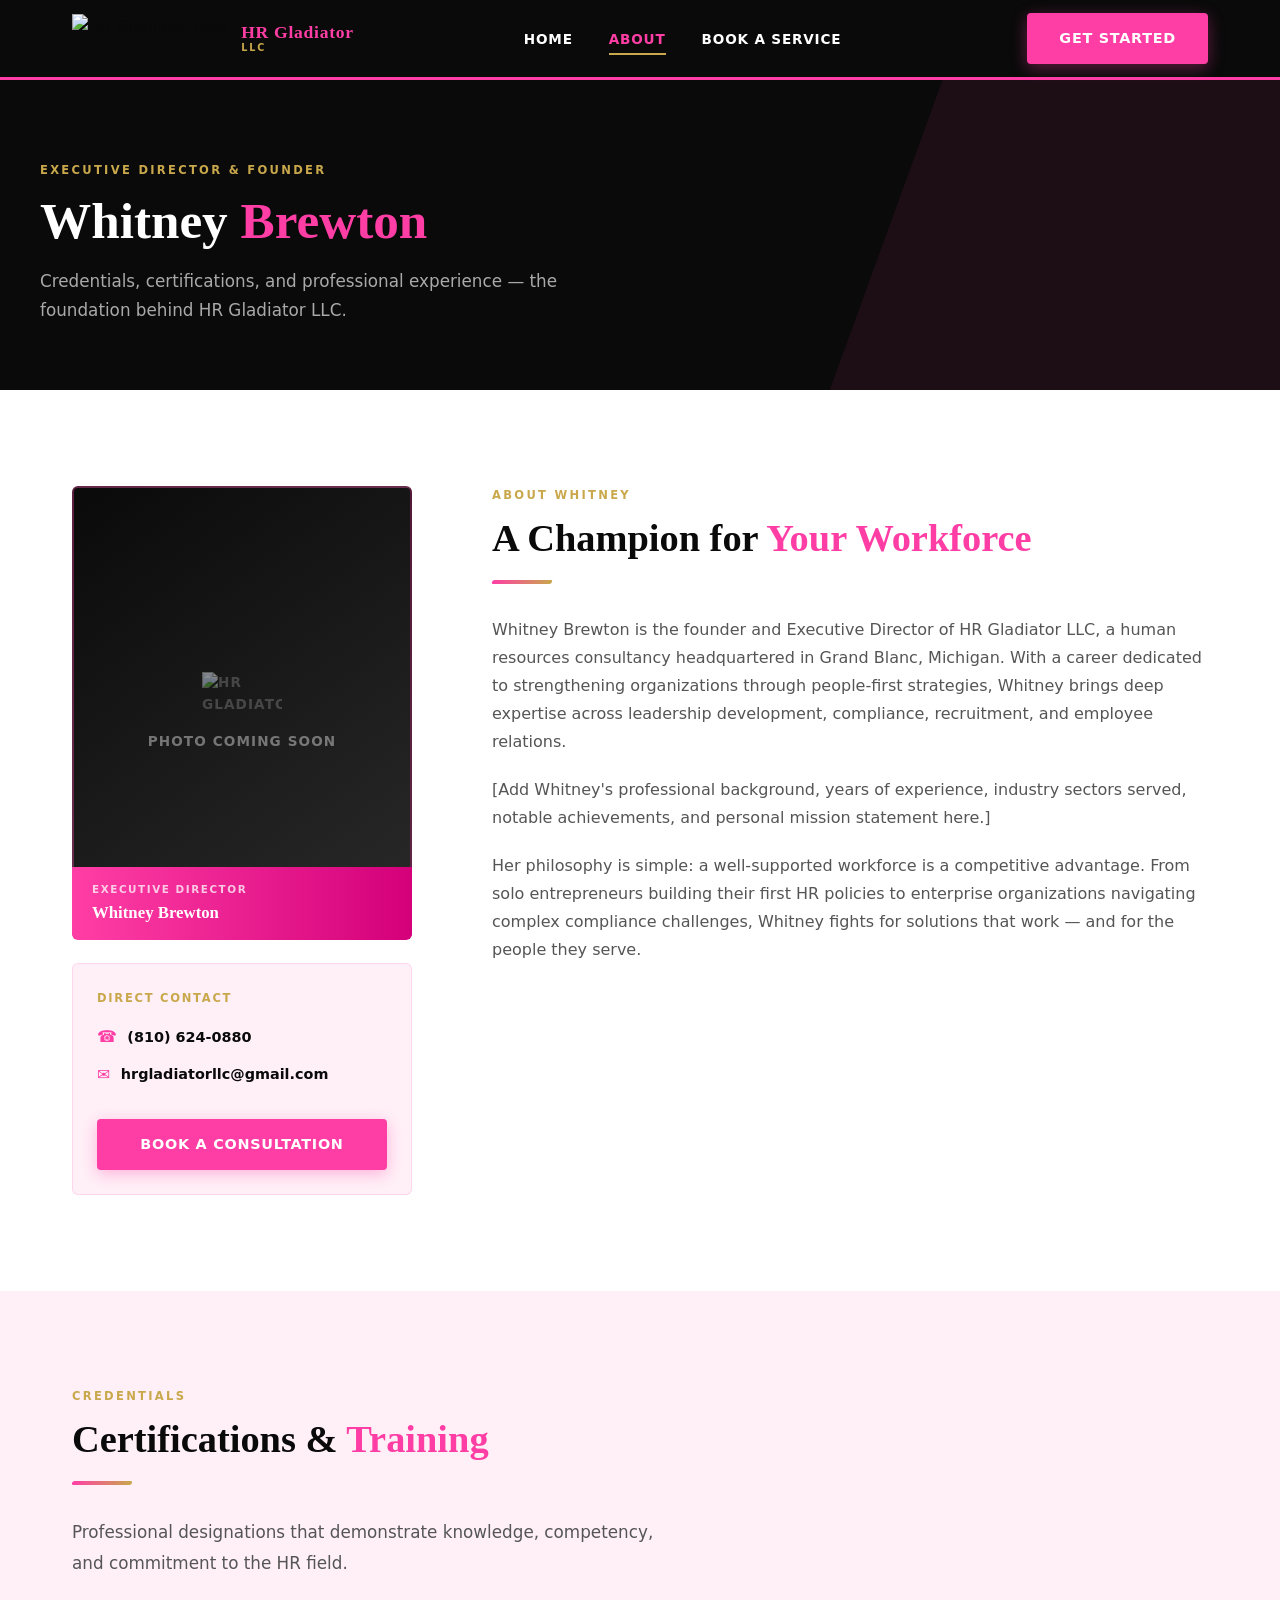
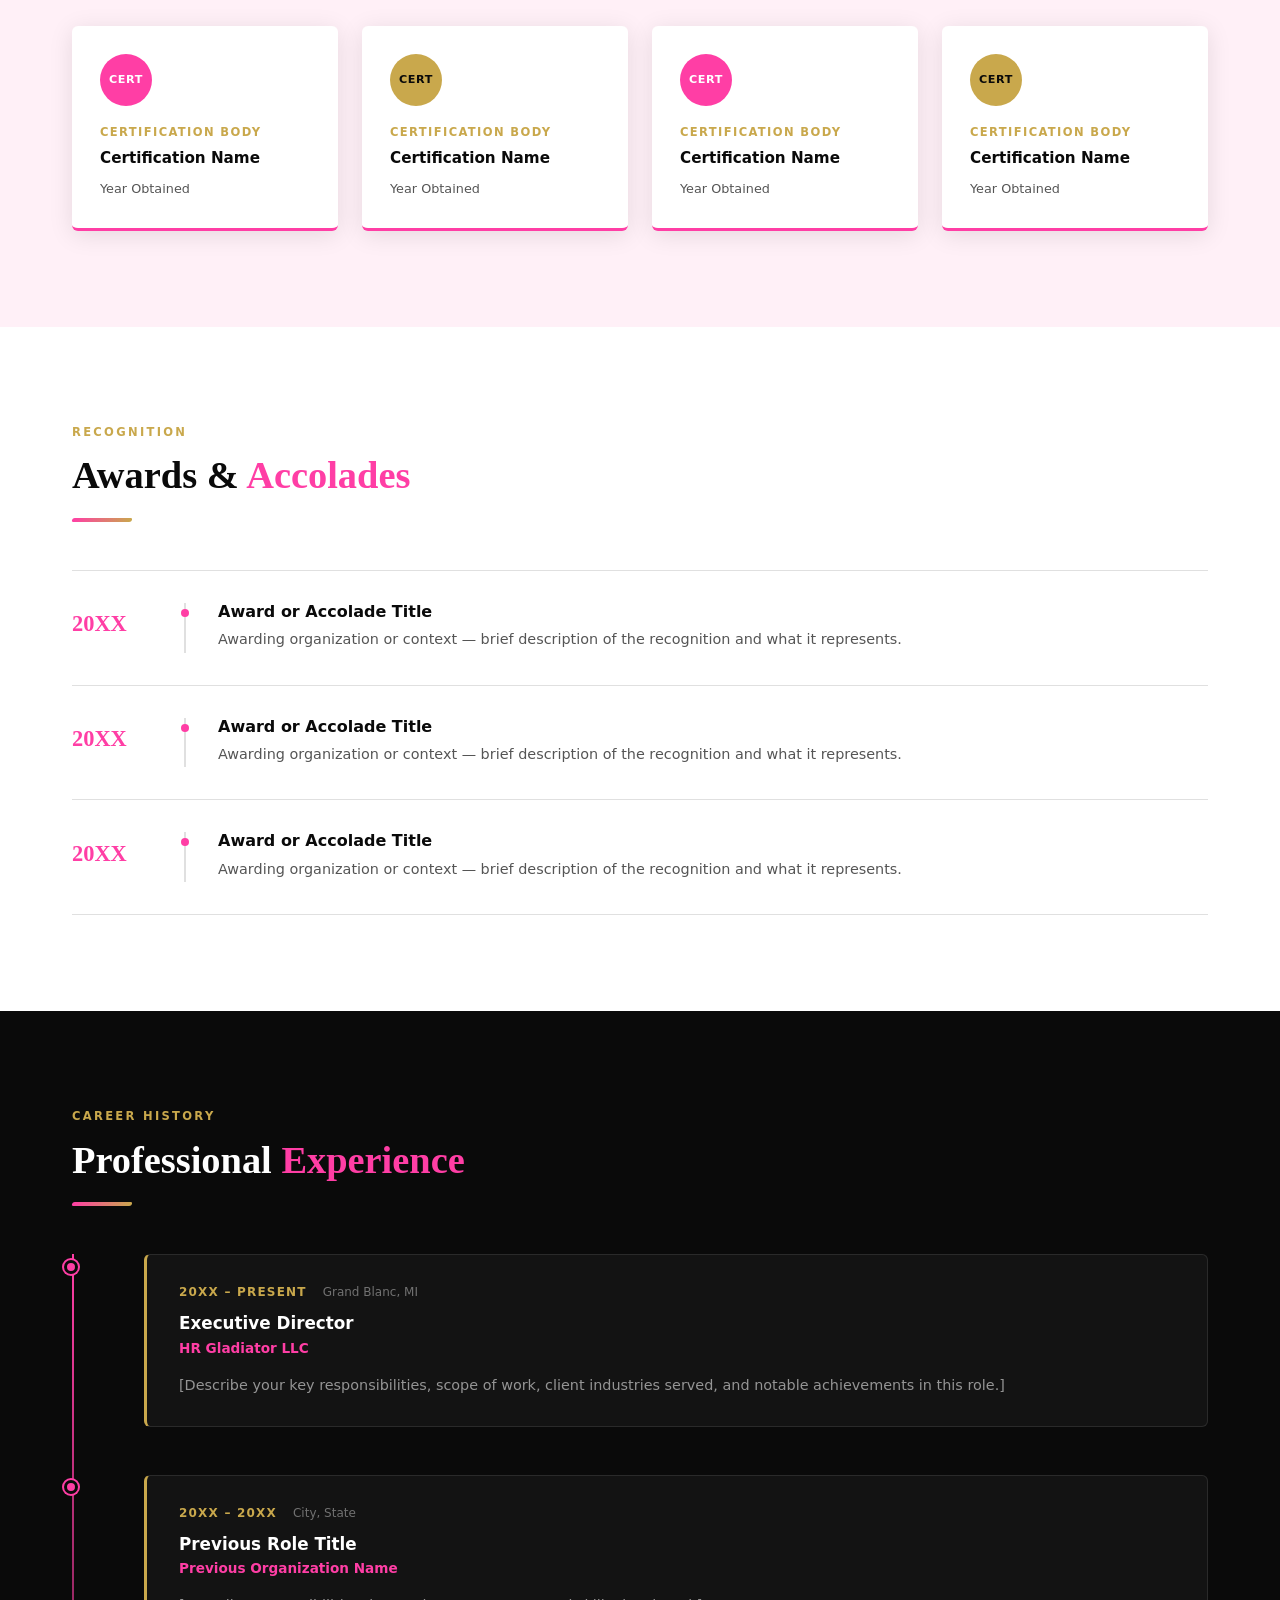
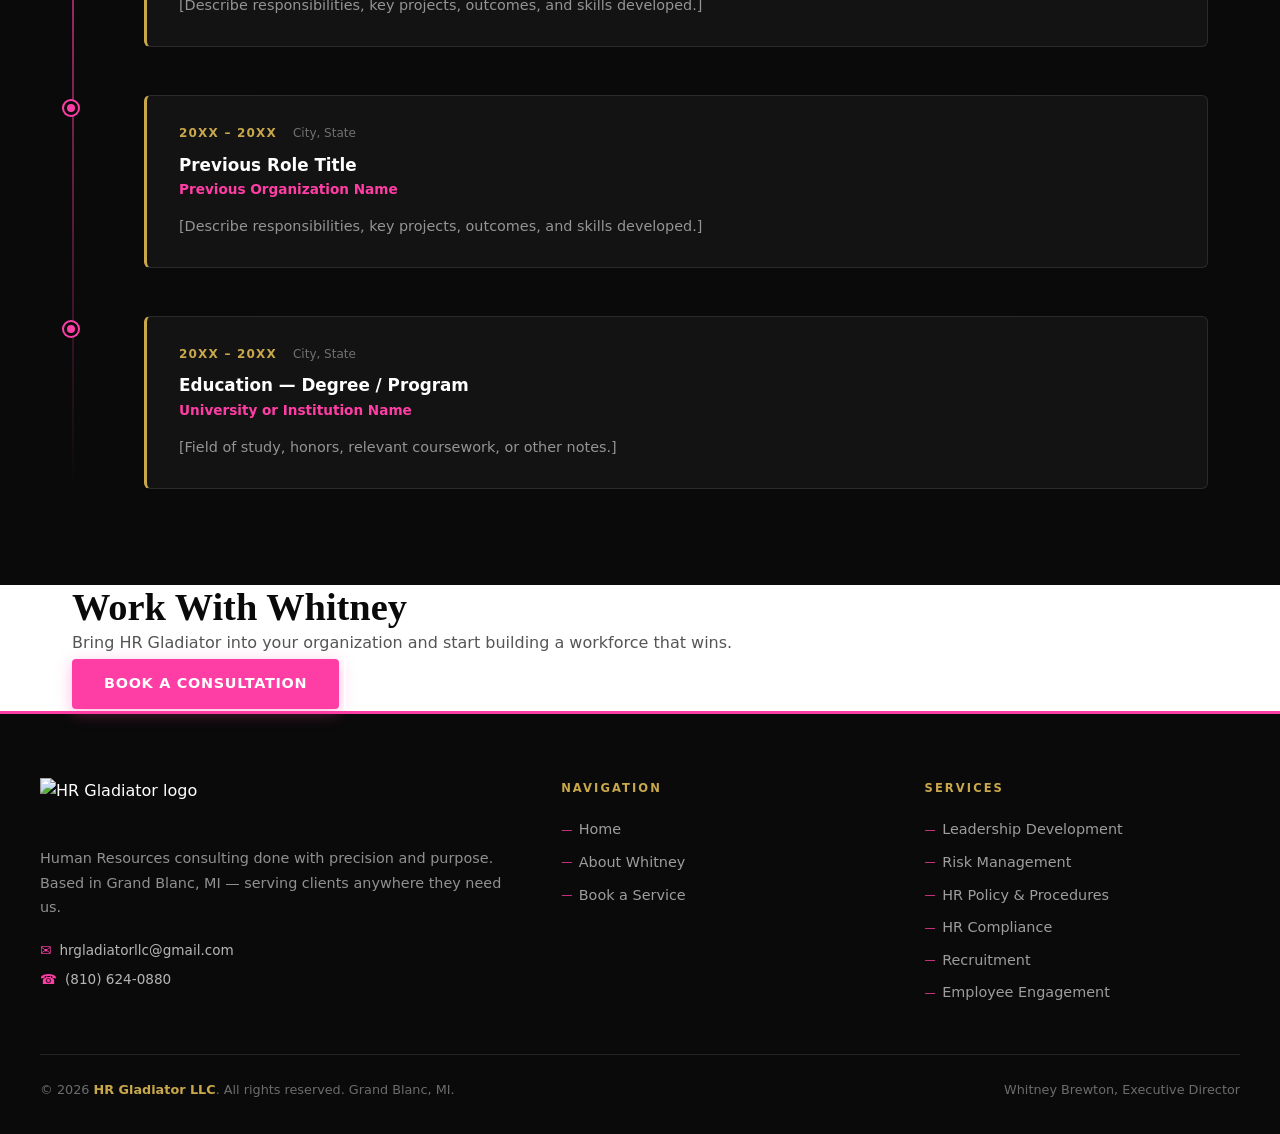
==== commit fdff632e: "Update script tags to remove 'js/' prefix" ====
--- a/about.html
+++ b/about.html
@@ -347,7 +347,7 @@
     </div>
   </footer>
 
-  <script src="js/nav.js"></script>
-  <script src="js/about.js"></script>
+  <script src="nav.js"></script>
+  <script src="about.js"></script>
 </body>
 </html>
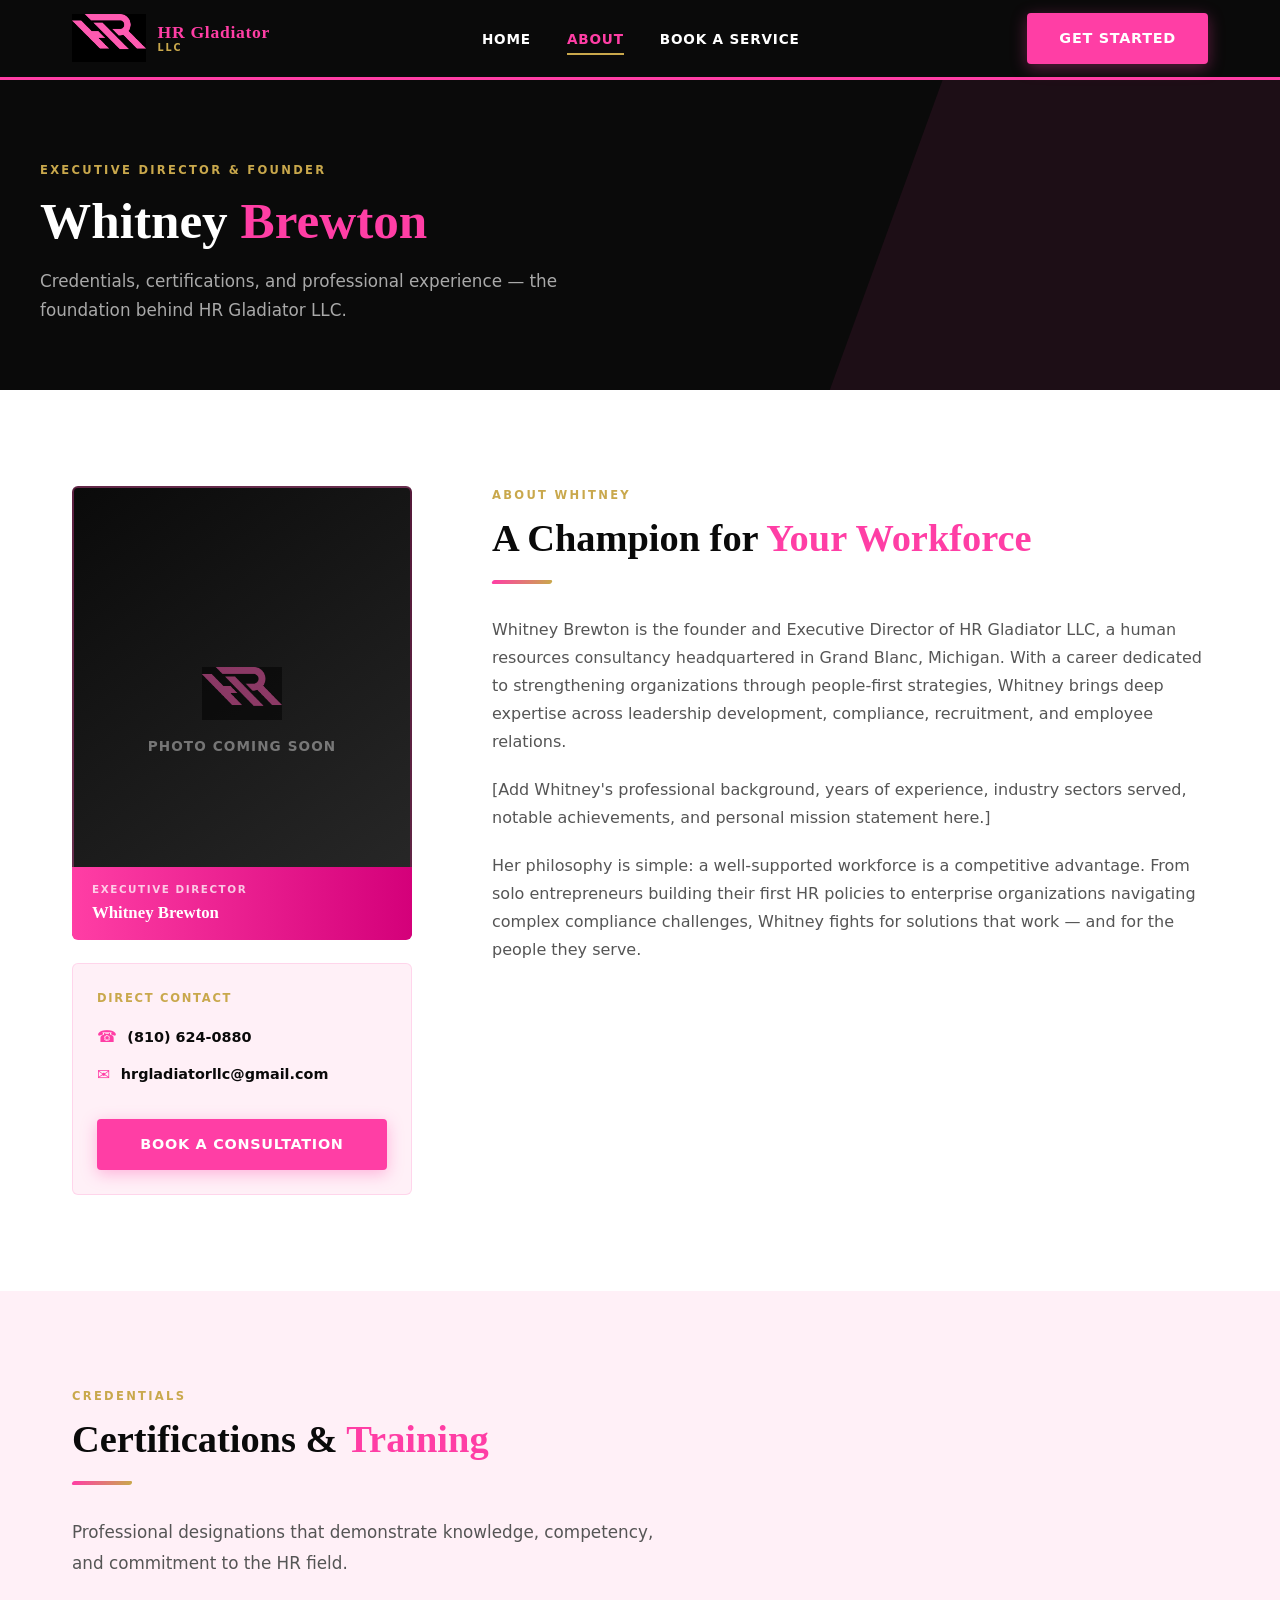
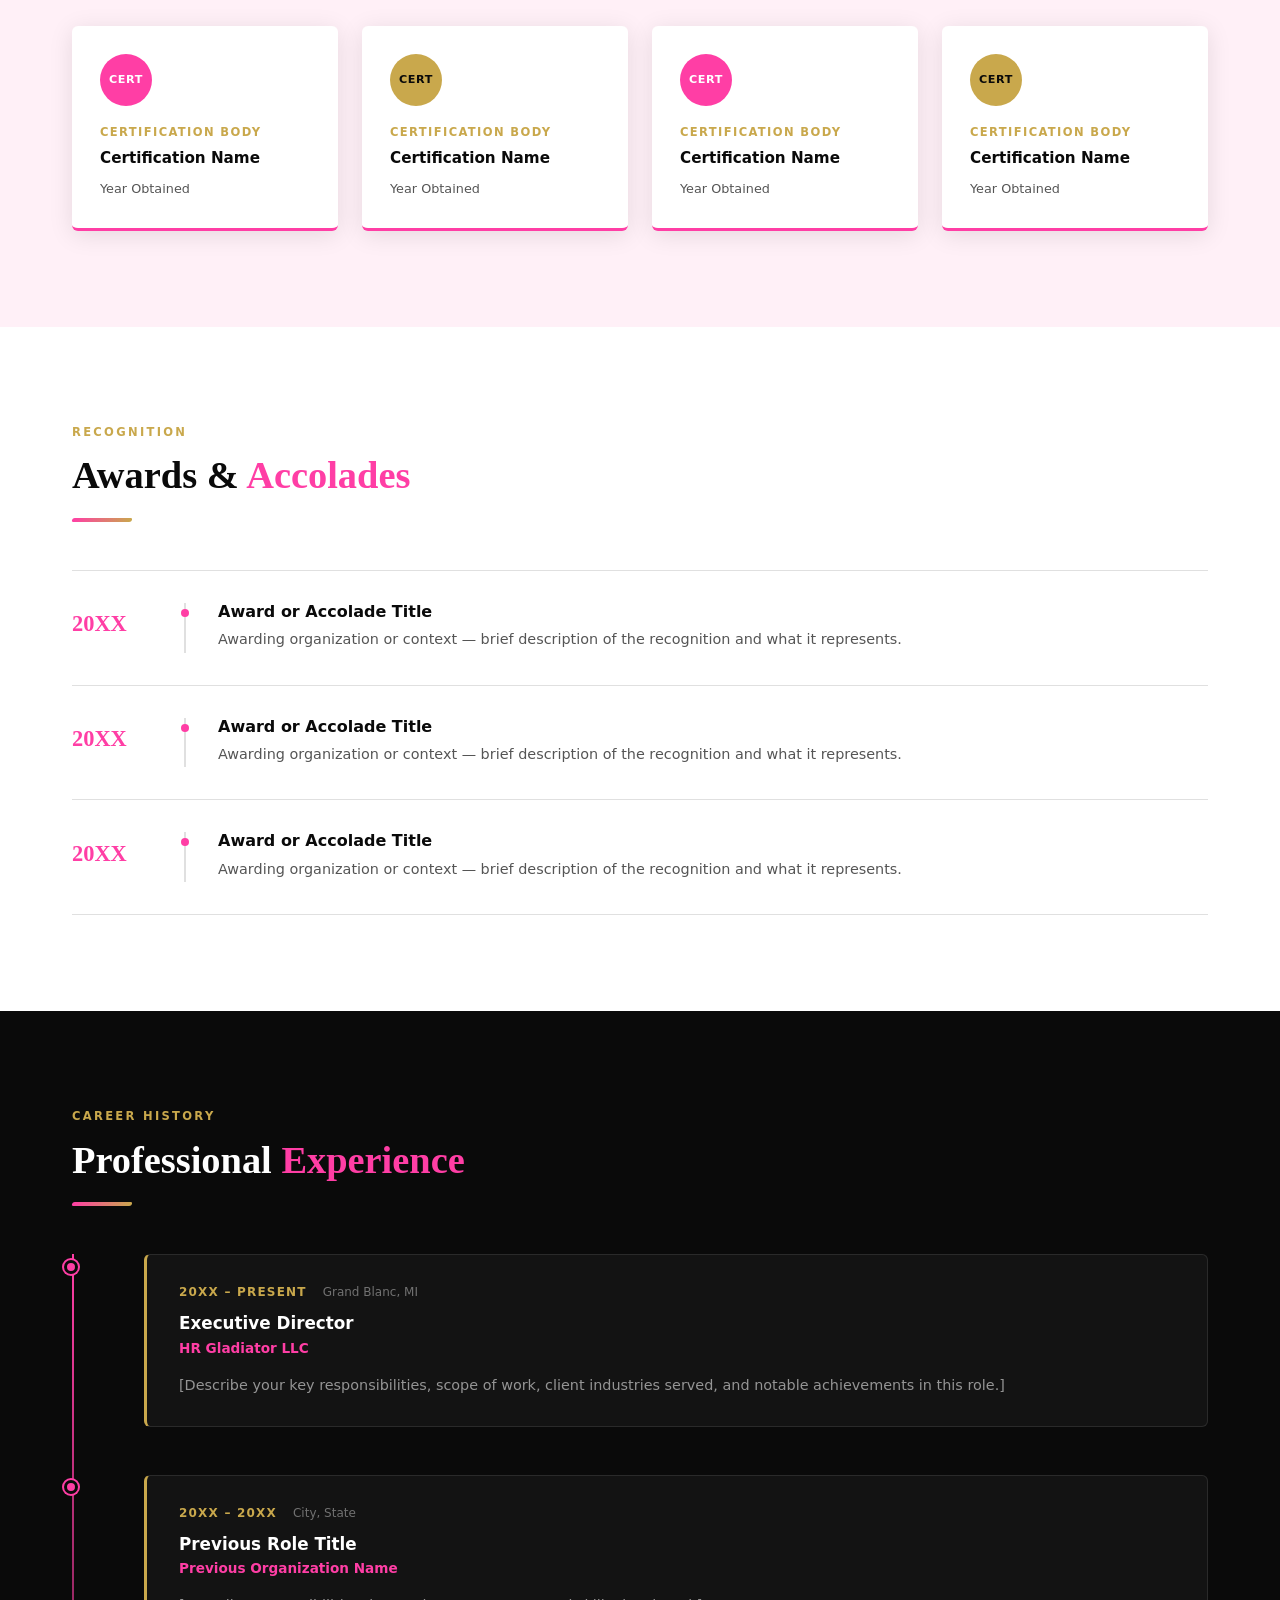
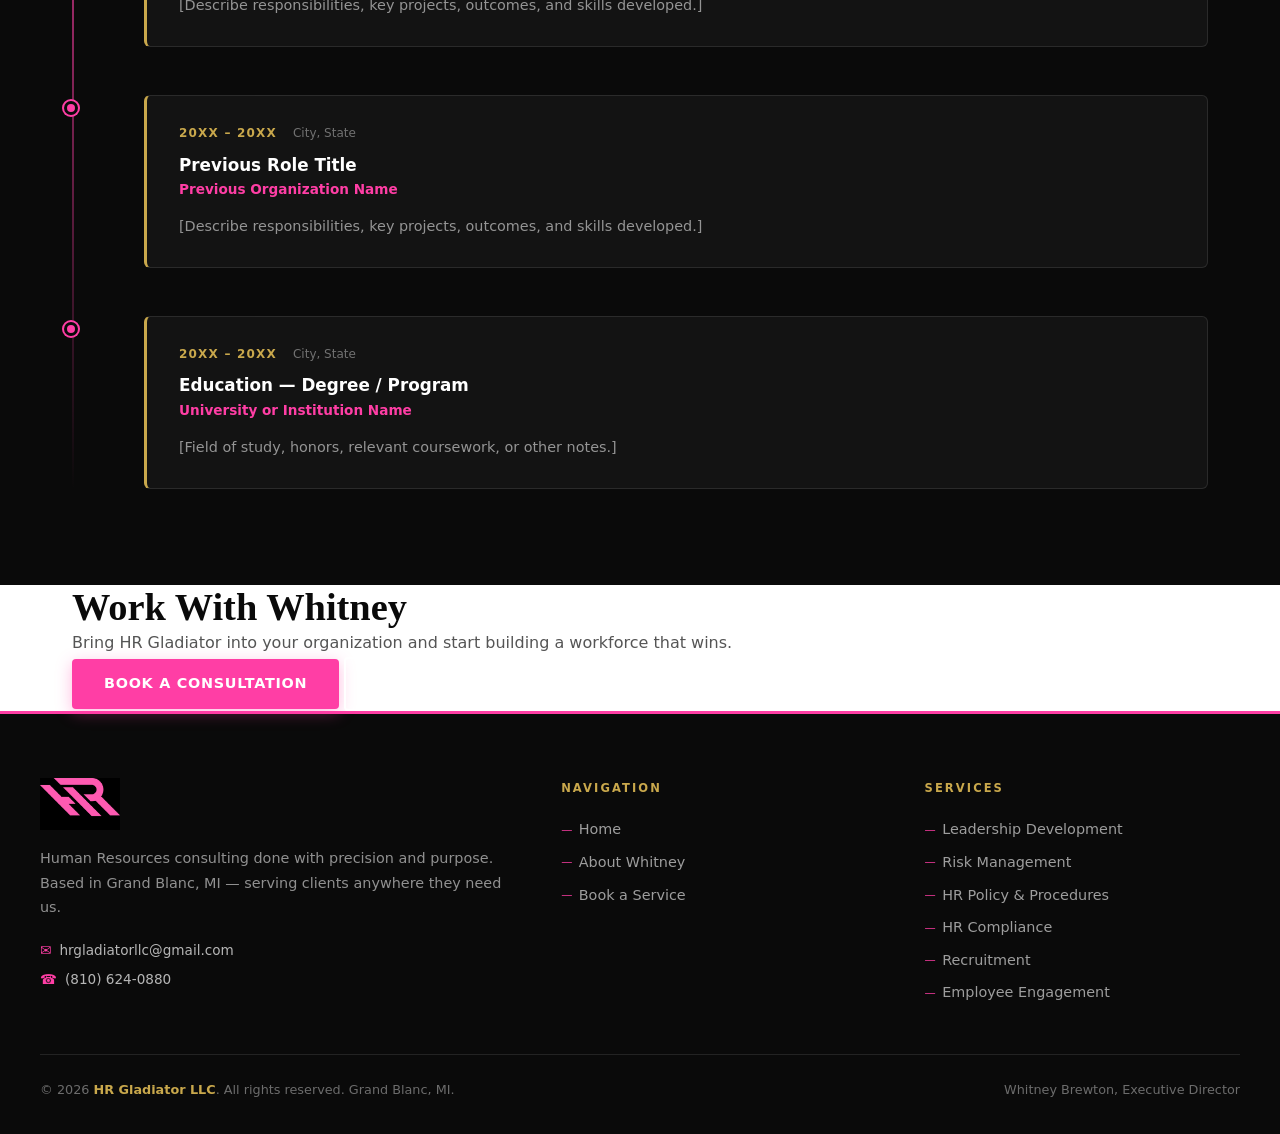
==== commit 4c56f4bf: "Update logo image paths in about.html" ====
--- a/about.html
+++ b/about.html
@@ -7,7 +7,7 @@
   <meta name="description" content="Meet Whitney Brewton, Executive Director of HR Gladiator LLC — her credentials, certifications, and professional experience." />
   <link rel="stylesheet" href="styles.css" />
   <link rel="stylesheet" href="about.css" />
-  <link rel="icon" type="image/png" href="assets/logo-transparent.png" />
+  <link rel="icon" type="image/png" href="logo-transparent.png" />
 </head>
 <body>
 
@@ -15,7 +15,7 @@
   <nav class="nav" role="navigation" aria-label="Main navigation">
     <div class="nav__inner">
       <a href="index.html" class="nav__logo" aria-label="HR Gladiator home">
-        <img src="assets/logo-transparent.png" alt="HR Gladiator logo" />
+        <img src="logo-transparent.png" alt="HR Gladiator logo" />
         <div class="nav__logo-text">
           <span class="nav__logo-name">HR Gladiator</span>
           <span class="nav__logo-sub">LLC</span>
@@ -53,7 +53,7 @@
         <div class="bio__photo-frame">
           <!-- Photo placeholder — replace src with Whitney's professional photo -->
           <div class="bio__photo-placeholder" aria-label="Whitney Brewton professional photo">
-            <img src="assets/logo-transparent.png" alt="HR Gladiator" class="bio__photo-logo" />
+            <img src="logo-transparent.png" alt="HR Gladiator" class="bio__photo-logo" />
             <span>Photo Coming Soon</span>
           </div>
           <div class="bio__photo-badge">
@@ -309,7 +309,7 @@
   <footer class="footer" role="contentinfo">
     <div class="footer__grid">
       <div class="footer__brand">
-        <img src="assets/logo-transparent.png" alt="HR Gladiator logo" />
+        <img src="logo-transparent.png" alt="HR Gladiator logo" />
         <p>Human Resources consulting done with precision and purpose. Based in Grand Blanc, MI — serving clients anywhere they need us.</p>
         <a href="mailto:hrgladiatorllc@gmail.com" class="footer__contact-item">
           <span class="icon">✉</span> hrgladiatorllc@gmail.com
